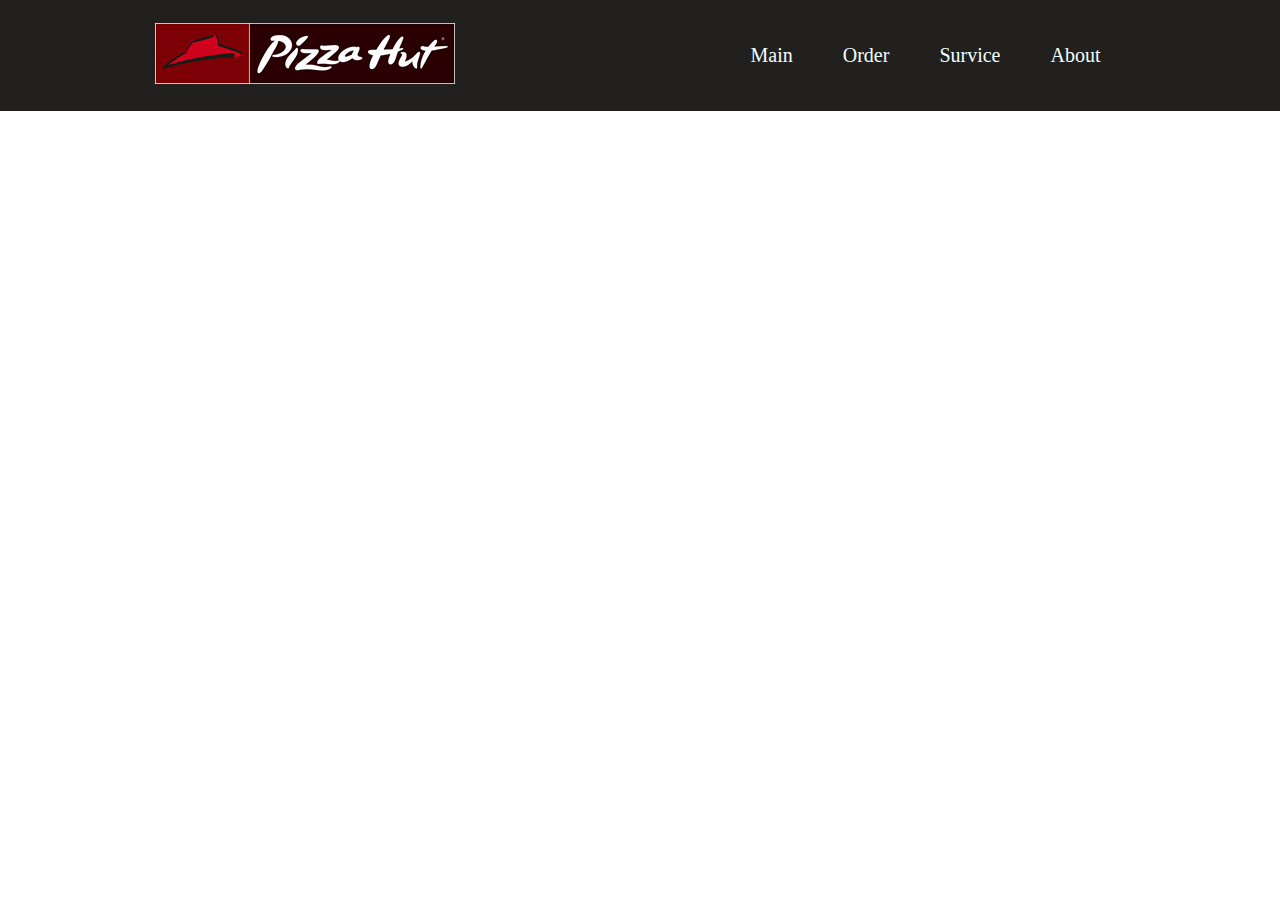
==== index.html @ 9602682c "nav bar done" ====
<!DOCTYPE html>
<html lang="en">
<head>
    <meta charset="UTF-8">
    <meta name="viewport" content="width=device-width, initial-scale=1.0">
    <title>Pizza Hut</title>
    <link rel="stylesheet" href="style.css">
</head>
<body>
    <header>
<nav>
    <div class="manu-container">

<div class="logo"><img class="logo-photo" src="pizza-hut-logo-018F2CB9A0-seeklogo.com.png"></div>

<div class="manu">
    <li class="qq">Main</li>
    <li class="qq">Order</li>
    <li class="qq">Survice</li>
    <li class="qq">About</li>

</div>



    </div>
</nav>
</header>
<main>





</main>

<footer>





</footer>



</body>
</html>
---- style.css ----
*{
    margin: 0px;
    padding: 0px;
}

.manu-container{
padding: 19px;
background-color: rgb(34, 31, 31);
list-style: none;
display: flex;
align-items: center;
justify-content: space-around;
}
.logo-photo{
width: 300px;
}
.manu{color: azure;
display: flex;

}
.qq{margin: 20px;
    padding: 5px;
font-size: 20px;
cursor: pointer;

}
.qq:hover{
    color: tomato;
}
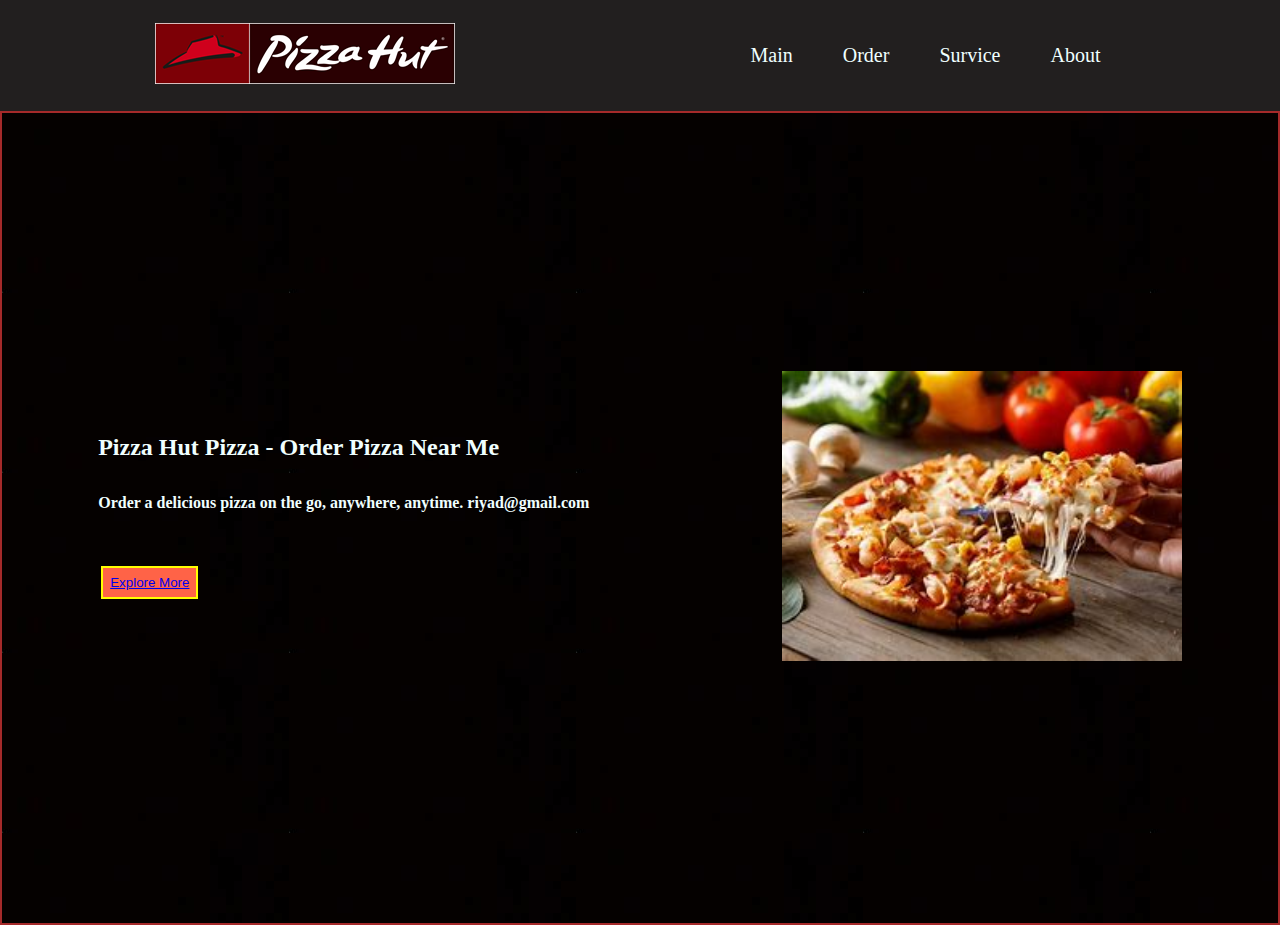
==== commit 19958001: "main bar added" ====
--- a/index.html
+++ b/index.html
@@ -7,6 +7,7 @@
     <link rel="stylesheet" href="style.css">
 </head>
 <body>
+   <!-- this is a nav bar section -->
     <header>
 <nav>
     <div class="manu-container">
@@ -21,17 +22,36 @@
 
 </div>
 
-
-
     </div>
 </nav>
 </header>
+<!-- this is the main bar -->
 <main>
+    <section>
+  <div class="banner-container">
+<div class="banner-text">
+    <h2>Pizza Hut Pizza - Order Pizza Near Me</h2><br>
+<p class="t">Order a delicious pizza on the go, anywhere, anytime. riyad@gmail.com</p><br><br>
+<button class="h" ><a href="https://www.pizzahut.co.in/menu/pizzas
+    " target="_blank">Explore More </a></button>
+</div>
+<div class="barner-photo">
+<img class="banner-img" src="OIP.jpg">
+</div>
 
 
 
 
 
+
+
+
+  </div>
+
+
+
+
+</section>
 </main>
 
 <footer>
--- a/style.css
+++ b/style.css
@@ -26,4 +26,37 @@
 }
 .qq:hover{
     color: tomato;
-}+}
+.ee{
+background-color: red;
+color: white;
+padding: 9px;
+margin: 10px;
+border: 20px;
+}
+
+.banner-img{
+    width: 400px;
+}
+.banner-container{
+display: flex;
+
+align-items: center;
+height: 90vh;
+border: 2px solid brown;
+justify-content: space-around;
+color: azure;
+background-image: url("OIP\ \(1\).jpg"),linear-gradient(45deg,rgb(8, 8, 8),rgb(53, 48, 48));
+}
+.t{
+    font-weight: bold;
+    margin-top: 15px;
+    margin-bottom: 15px;
+}
+.h{
+padding: 7px;
+margin: 3px;
+color: azure;
+background-color: tomato;
+border:2px yellow solid;
+}
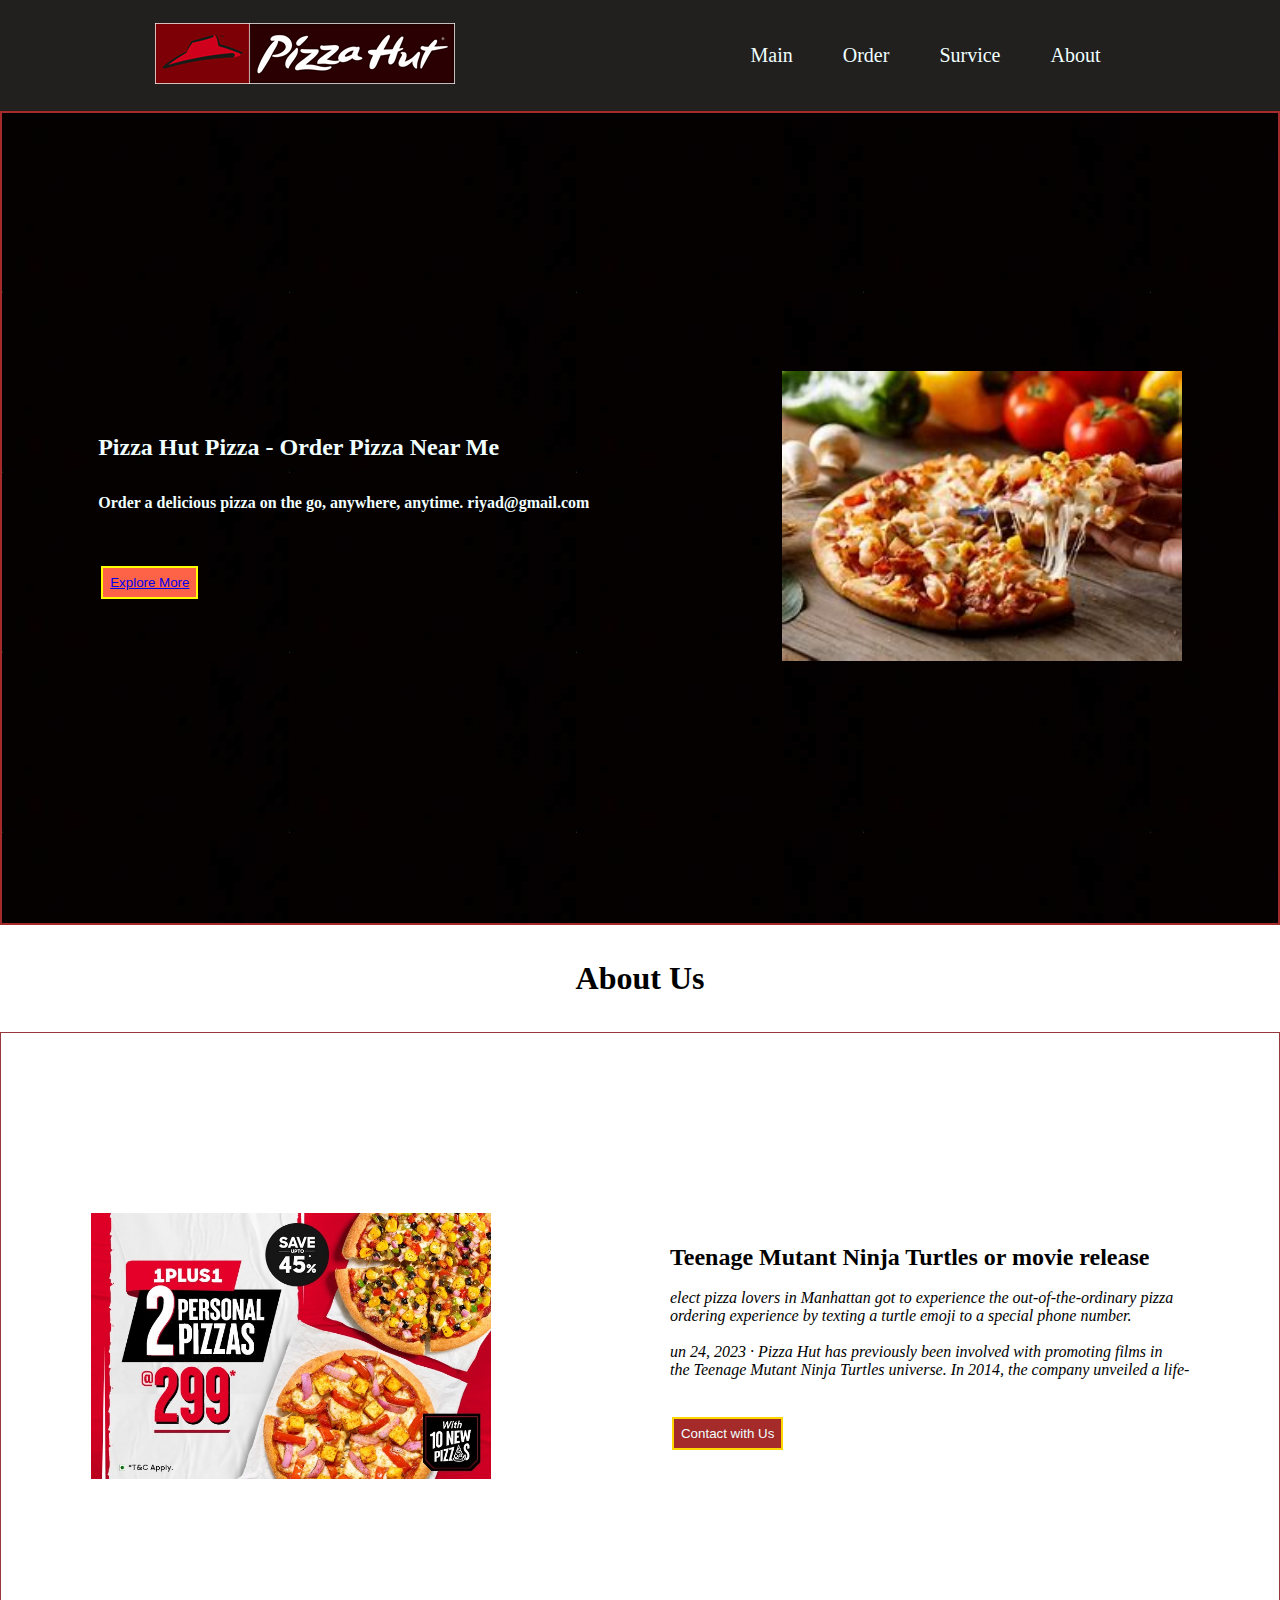
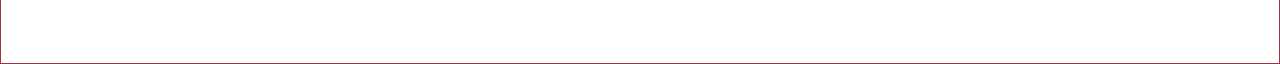
==== commit 94ec6198: "learn bar" ====
--- a/index.html
+++ b/index.html
@@ -38,20 +38,26 @@
 <div class="barner-photo">
 <img class="banner-img" src="OIP.jpg">
 </div>
-
-
-
-
-
-
-
-
   </div>
 
+</section>
+<!-- this is learn bar -->
+<section>
+<h1 class="bo">About Us</h1>
+<div class="con">
+<div class="k"> <img class="img" src="one-plus-one-personal.001f14283359b739aa8b2d95f171faaf.1.jpg">
 
+</div>
 
+<div class="a"><h2>Teenage Mutant Ninja Turtles or movie release</h2><br>
+    <p><i>elect pizza lovers in Manhattan got to experience the out-of-the-ordinary pizza<br>ordering experience by texting a turtle emoji to a special phone number.<br><br>un 24, 2023 · Pizza Hut has previously been involved with promoting films in<br> the Teenage Mutant Ninja Turtles universe. In 2014, the company unveiled a life-</i></p><br><br>
+    
+    <button class="z"> Contact with Us</button>
+</div>
+</div>
 
 </section>
+
 </main>
 
 <footer>
--- a/style.css
+++ b/style.css
@@ -60,3 +60,28 @@
 background-color: tomato;
 border:2px yellow solid;
 }
+.img{
+    width: 400px;
+}
+.con{
+    display: flex;
+    justify-content: space-around;
+    align-items: center;
+    border: 1px solid rgb(153, 54, 62);
+    height: 70vh;
+}
+.bo{
+text-align: center;
+margin: 20px;
+padding: 15px;
+
+}
+.z{  
+border: 2px solid gold;
+margin: 2px;
+padding: 7px;
+background-color: brown;
+color: azure;
+cursor: pointer;
+}
+
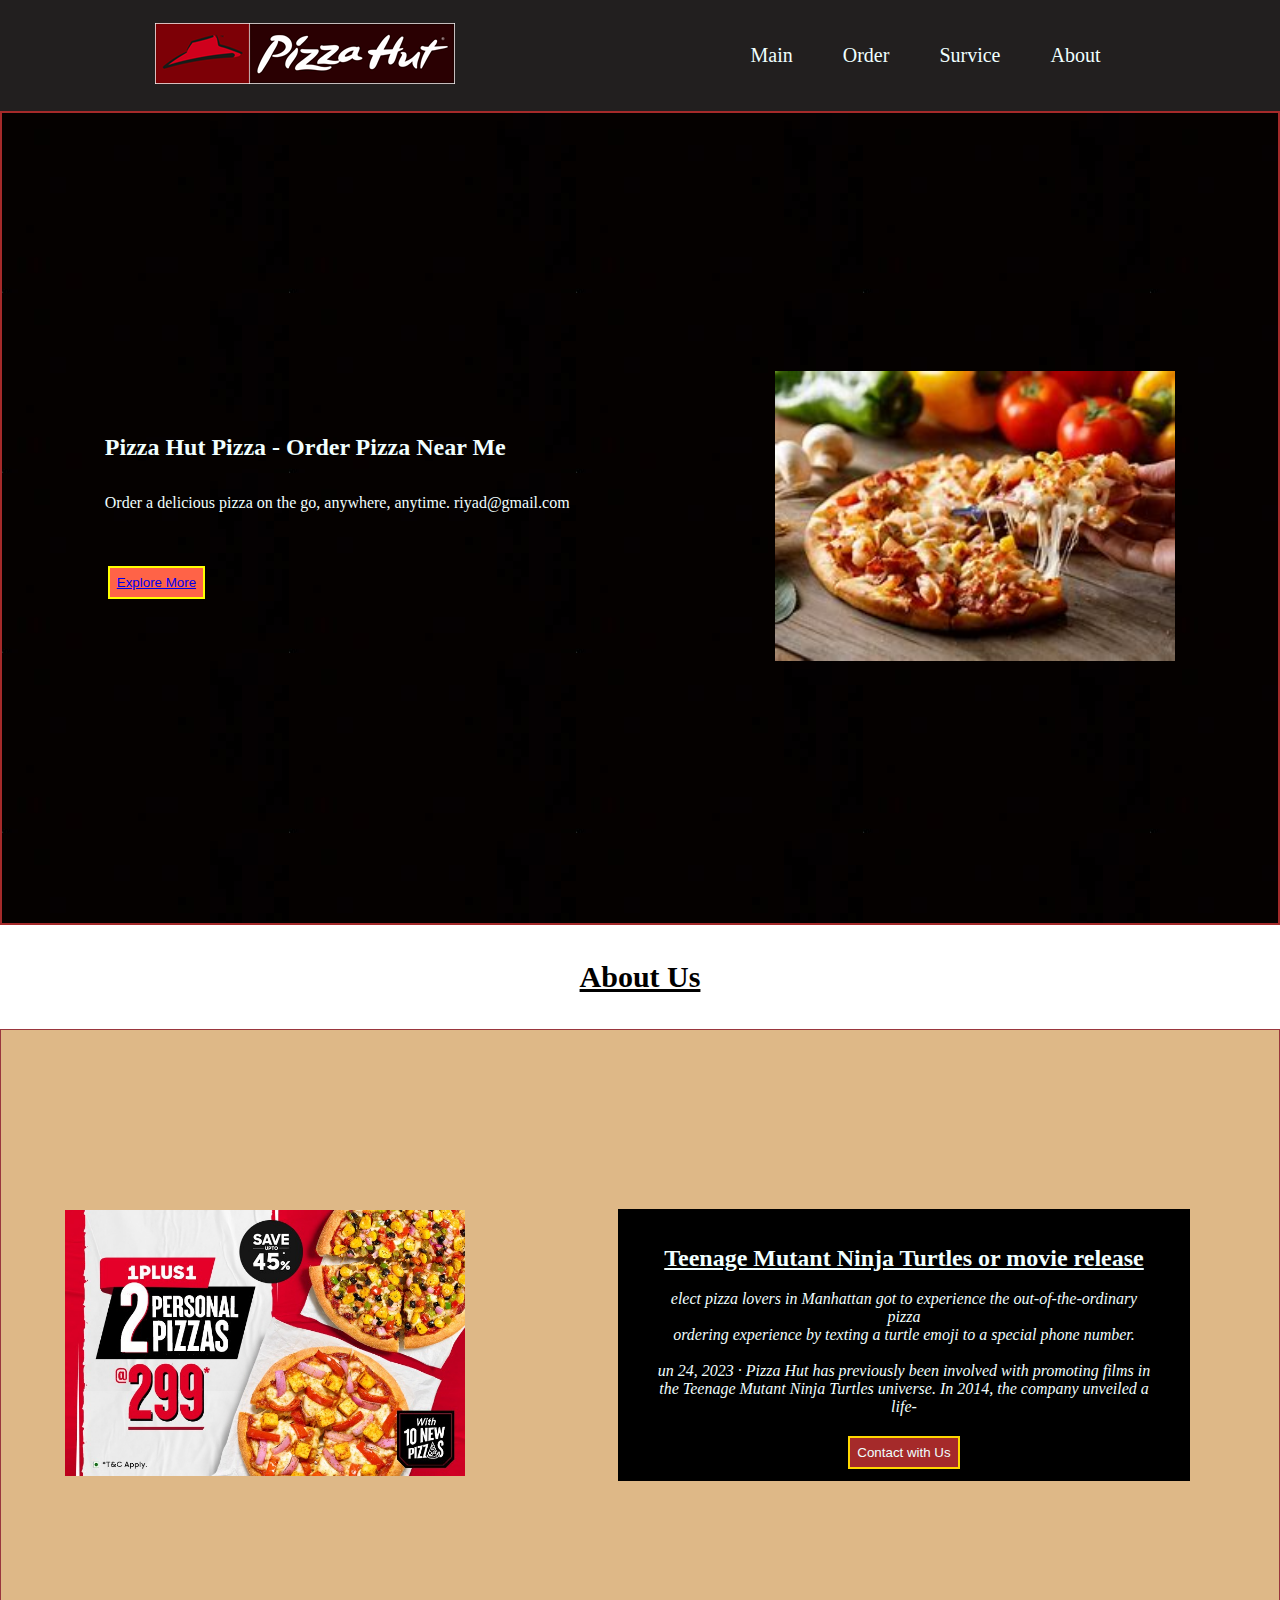
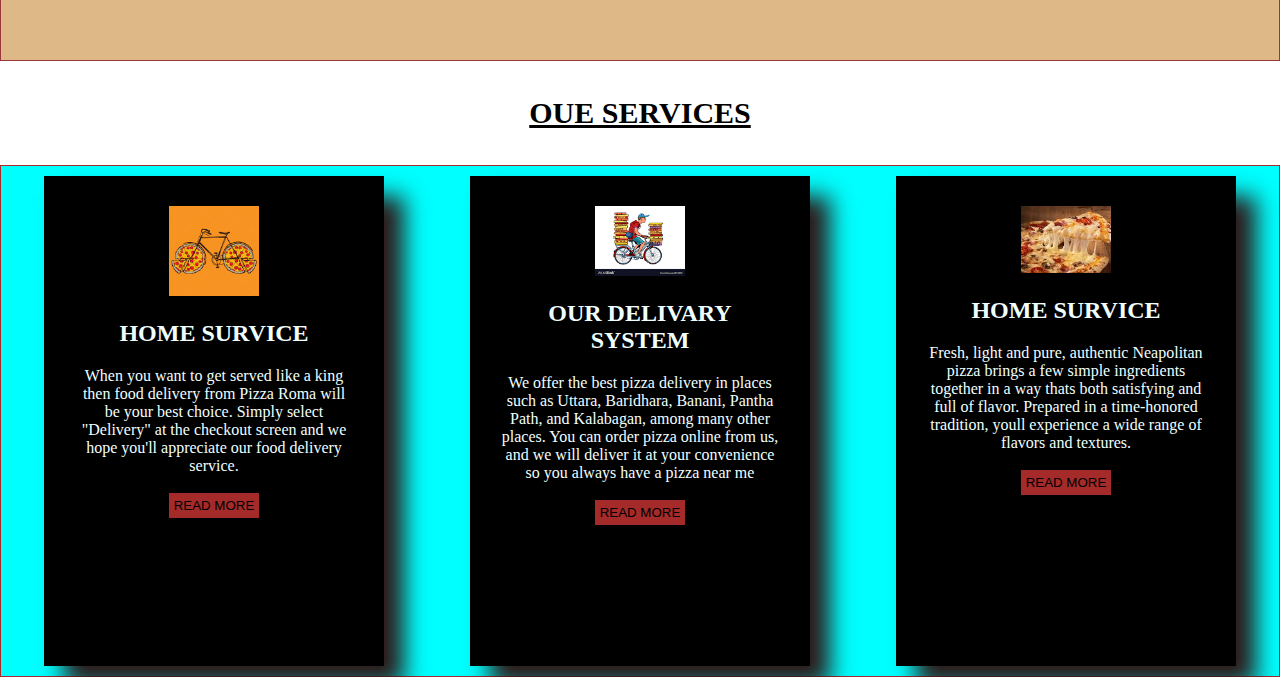
==== commit f50701ea: "survice center add" ====
--- a/index.html
+++ b/index.html
@@ -5,6 +5,7 @@
     <meta name="viewport" content="width=device-width, initial-scale=1.0">
     <title>Pizza Hut</title>
     <link rel="stylesheet" href="style.css">
+    <link rel="shortcut icon" type="x-icon"href="OIP (2).JPG">
 </head>
 <body>
    <!-- this is a nav bar section -->
@@ -15,10 +16,13 @@
 <div class="logo"><img class="logo-photo" src="pizza-hut-logo-018F2CB9A0-seeklogo.com.png"></div>
 
 <div class="manu">
+
+   
     <li class="qq">Main</li>
     <li class="qq">Order</li>
     <li class="qq">Survice</li>
     <li class="qq">About</li>
+
 
 </div>
 
@@ -43,22 +47,57 @@
 </section>
 <!-- this is learn bar -->
 <section>
-<h1 class="bo">About Us</h1>
+<h1 class="bo"><u>About Us</u></h1>
 <div class="con">
 <div class="k"> <img class="img" src="one-plus-one-personal.001f14283359b739aa8b2d95f171faaf.1.jpg">
 
 </div>
 
-<div class="a"><h2>Teenage Mutant Ninja Turtles or movie release</h2><br>
-    <p><i>elect pizza lovers in Manhattan got to experience the out-of-the-ordinary pizza<br>ordering experience by texting a turtle emoji to a special phone number.<br><br>un 24, 2023 · Pizza Hut has previously been involved with promoting films in<br> the Teenage Mutant Ninja Turtles universe. In 2014, the company unveiled a life-</i></p><br><br>
+<div class="a"><h2><u>Teenage Mutant Ninja Turtles or movie release</u></h2><br>
+    <p><i>elect pizza lovers in Manhattan got to experience the out-of-the-ordinary pizza<br>ordering experience by texting a turtle emoji to a special phone number.<br><br>un 24, 2023 · Pizza Hut has previously been involved with promoting films in<br> the Teenage Mutant Ninja Turtles universe. In 2014, the company unveiled a life-</i></p><br>
     
     <button class="z"> Contact with Us</button>
 </div>
+
+
+</div>
+</section>
+<!-- servius start from here -->
+<section>
+    <h1 class="nn"><u>OUE SERVICES</u></h1>
+<div class="mn"> 
+
+    <div class="first">   
+        <img class="pg" src="im.png">
+        <h2 class="aa">HOME SURVICE</h2>
+        <p class="ab">When you want to get served like a king then food delivery from Pizza Roma will be your best choice.
+            Simply select "Delivery" at the checkout screen and we hope you'll appreciate our food delivery service.</p>
+            <button class="butt">READ MORE</button>
+        </div>
+        
+        <div class="first">   
+            <img class="pg" src="images (1).png">
+            <h2 class="aa">OUR DELIVARY SYSTEM</h2>
+            <p class="ab"> We offer the best pizza delivery in places such as Uttara, Baridhara, Banani, Pantha Path, and Kalabagan, among many other places. You can order pizza online from us, and we will deliver it at your convenience so you always have a pizza near me</p>
+                <button class="butt">READ MORE</button>
+            </div>
+
+            <div class="first">   
+                <img class="pg" src="images.jpg">
+                <h2 class="aa">HOME SURVICE</h2>
+                <p class="ab">Fresh, light and pure, authentic Neapolitan pizza brings a few simple ingredients together in a way thats both satisfying and full of flavor. Prepared in a time-honored tradition, youll experience a wide range of flavors and textures.</p>
+                    <button class="butt">READ MORE</button>
+                </div>
+
+
+</div>
+
 </div>
 
 </section>
 
 </main>
+
 
 <footer>
 
--- a/style.css
+++ b/style.css
@@ -48,10 +48,10 @@
 color: azure;
 background-image: url("OIP\ \(1\).jpg"),linear-gradient(45deg,rgb(8, 8, 8),rgb(53, 48, 48));
 }
-.t{
-    font-weight: bold;
-    margin-top: 15px;
+
+.t{  margin-top: 15px;
     margin-bottom: 15px;
+    
 }
 .h{
 padding: 7px;
@@ -59,7 +59,9 @@
 color: azure;
 background-color: tomato;
 border:2px yellow solid;
+
 }
+
 .img{
     width: 400px;
 }
@@ -69,11 +71,14 @@
     align-items: center;
     border: 1px solid rgb(153, 54, 62);
     height: 70vh;
+    background-color: burlywood;
 }
 .bo{
 text-align: center;
 margin: 20px;
 padding: 15px;
+font-size: 30px;
+
 
 }
 .z{  
@@ -84,4 +89,56 @@
 color: azure;
 cursor: pointer;
 }
+.z:hover{color: rgb(107, 96, 117);}
+.first{
+height: 230px;
+width: 300px;
+box-shadow: 20px 20px 22px rgb(46, 24, 24);
+padding: 20px;
+height: 50vh;
+background-color: black;
+color: azure;
+margin: 10px 10px;
+text-align: center;
 
+}
+.pg{
+width: 90px; 
+margin: 10px;
+
+}
+.mn{display: flex;
+    justify-content: space-around;
+    border:  1px solid  brown;
+    background-color: aqua;
+}
+
+.butt{
+background-color: brown;
+padding: 5px;
+margin: 6px;
+border: 2px solid black;
+cursor: pointer;
+}
+.butt:hover{
+    color: aqua;
+}
+.aa{padding: 10px;}
+.ab{padding: 10px;}
+
+.nn{
+
+text-align: center;
+margin: 20px;
+padding: 15px;
+font-size: 30px;
+}
+.a{background-color: black;
+height: 200px;
+width: 500px;
+color: azure;
+padding: 36px;
+margin: 25px;
+text-align: center;
+
+}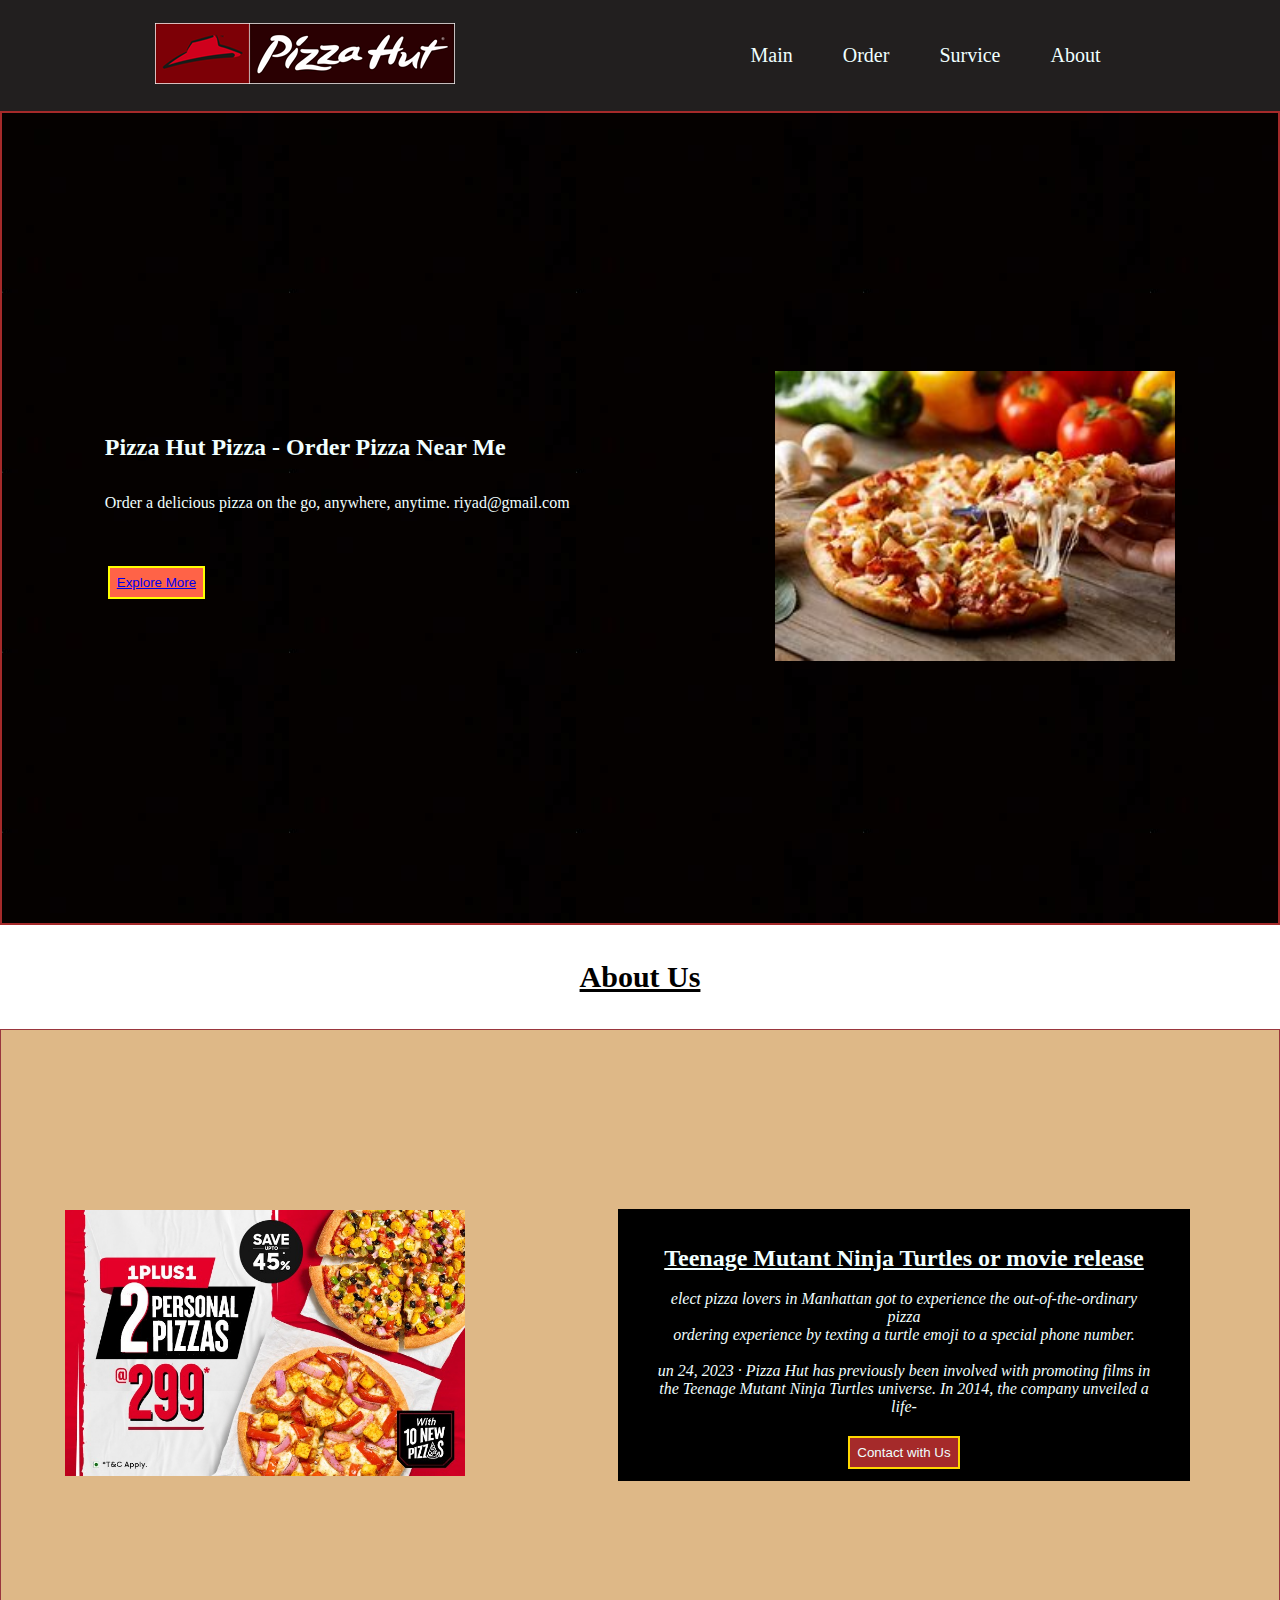
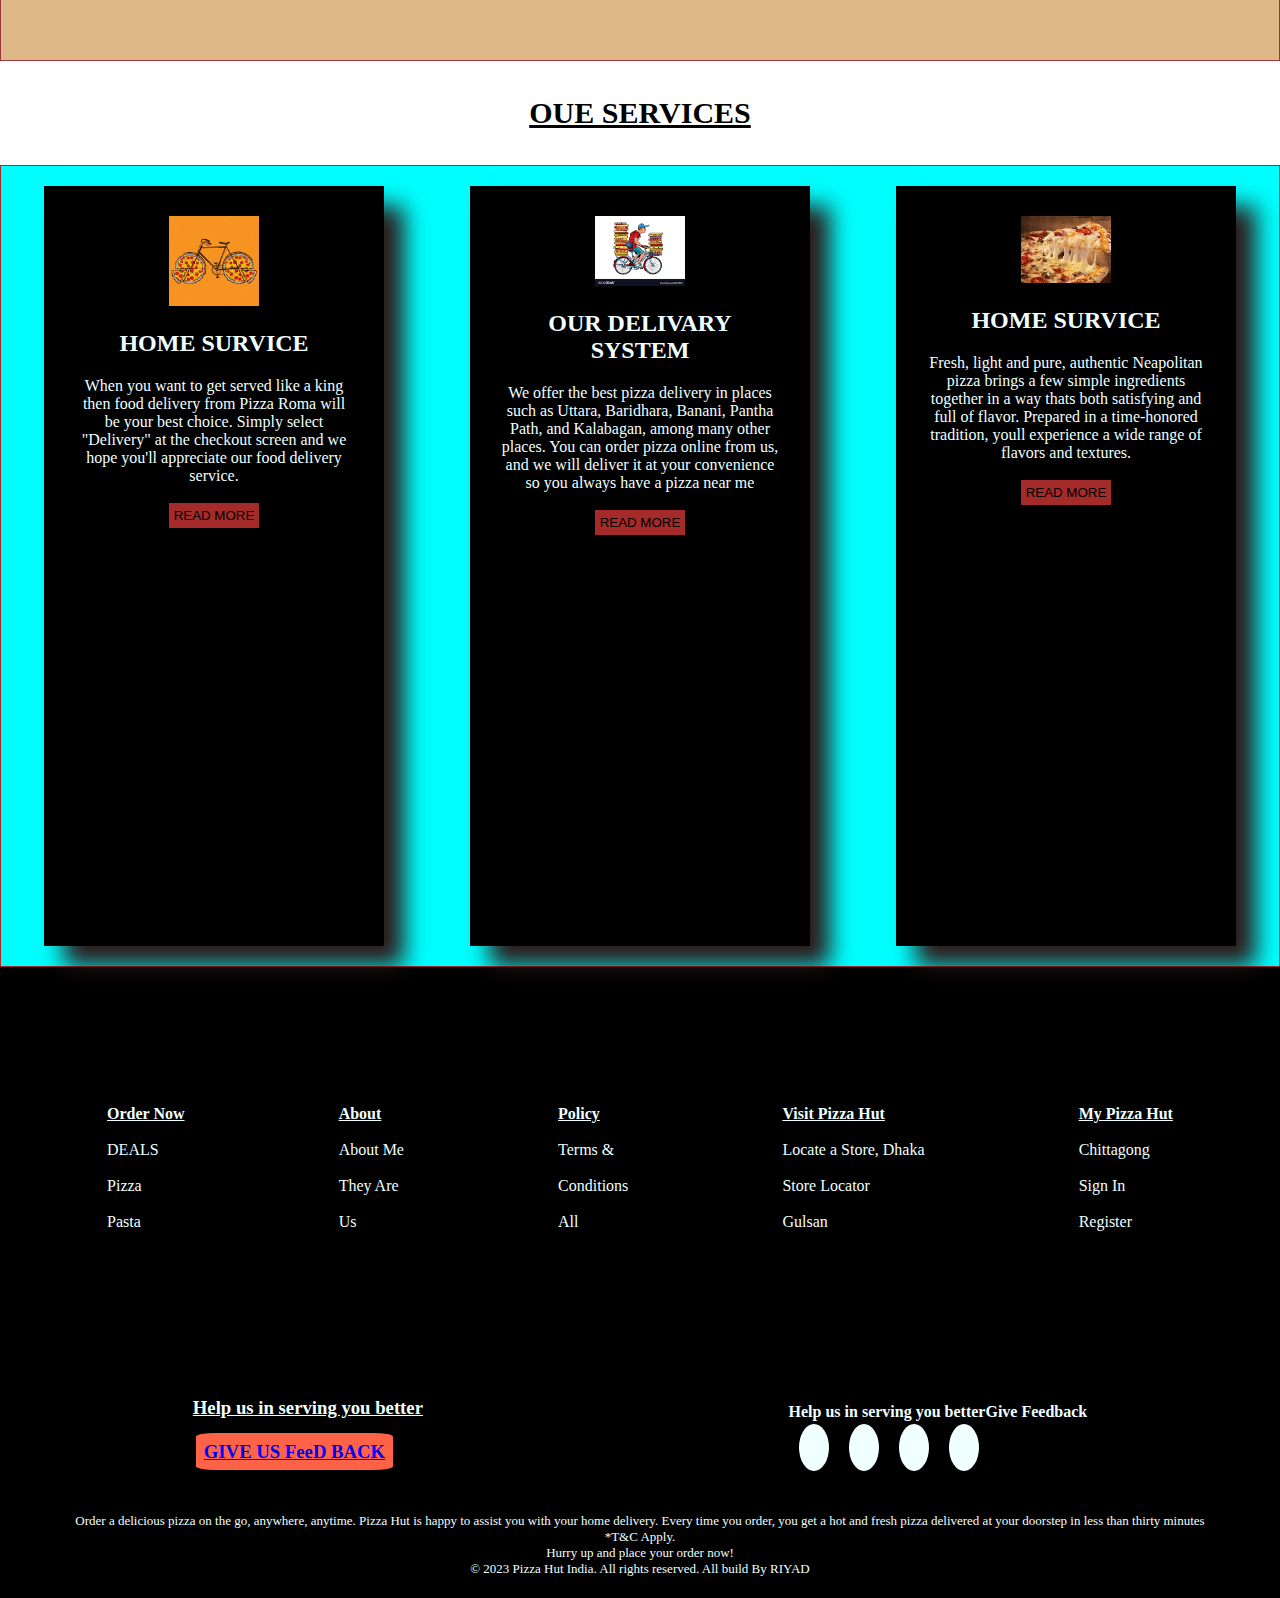
==== commit f623f0e7: "last added" ====
--- a/index.html
+++ b/index.html
@@ -6,6 +6,7 @@
     <title>Pizza Hut</title>
     <link rel="stylesheet" href="style.css">
     <link rel="shortcut icon" type="x-icon"href="OIP (2).JPG">
+    <link rel="stylesheet" href="https://cdnjs.cloudflare.com/ajax/libs/font-awesome/6.4.0/css/all.min.css" integrity="sha512-iecdLmaskl7CVkqkXNQ/ZH/XLlvWZOJyj7Yy7tcenmpD1ypASozpmT/E0iPtmFIB46ZmdtAc9eNBvH0H/ZpiBw==" crossorigin="anonymous" referrerpolicy="no-referrer" />
 </head>
 <body>
    <!-- this is a nav bar section -->
@@ -98,8 +99,76 @@
 
 </main>
 
+<footer>
+    <!-- last footer add -->
 
-<footer>
+<section>
+<div class="last">
+
+    <div class="zx"><h4><u>Order Now</u></h4><br>
+    
+    <p>DEALS</p><br>
+    <p>Pizza</p><br>
+    <p>Pasta</p><br>
+    
+    </div>
+    <div class="zx"><h4><u>About</u></h4><br>
+        <p>About Me</p><br>
+        <p>They Are</p><br>
+        <p>Us</p><br>
+    </div>
+    <div class="zx"><h4><u>Policy</u></h4><br>
+        <p>Terms & </p><br>
+        <p>Conditions</p><br>
+        <p>All</p><br>
+    </div>
+    <div class="zx"><u><h4>Visit Pizza Hut</u></h4><br>
+        <p>Locate a Store,
+            Dhaka
+            </p><br>
+        <p>Store Locator</p><br>
+        <p>Gulsan</p><br>
+    </div>
+    <div class="zx"><h4><u>My Pizza Hut</u></h4><br>
+    
+        <p>Chittagong</p><br>
+        <p>Sign In</p><br>
+        
+        <p>Register</p><br>
+
+        </div>
+
+</div>
+
+<div class="ttt">
+<div class="mmn">
+    <h3><u>Help us in serving you better</u><h3><br> <a class="asd" href="https://www.pizzahut.co.in/menu/pizzas" target="_blank">GIVE US FeeD BACK</a> 
+</div>
+<div class="riy">
+   <h4> Help us in serving you betterGive Feedback</h4><br>
+
+   <div class="nun" >
+   <a href="https://www.facebook.com/"><i class="fa-brands fa-facebook"> </i></a>
+   <a href="https://www.google.com/"><i class="fa-brands fa-google"></i></a>
+   <a href="https://www.bing.com/"><i class="fa-brands fa-instagram"></i></a>
+   <a href="https://www.youtube.com/"><i class="fa-brands fa-youtube"></i></a>
+   </div>
+</div>
+</div>
+<div class="lll">
+    <p>Order a delicious pizza on the go, anywhere, anytime. Pizza Hut is happy to assist you with your home delivery. Every time you order, you get a hot and fresh pizza delivered at your doorstep in less than thirty minutes</p>
+    <p>*T&C Apply.</p>
+    <p>Hurry up and place your order now!</p>
+    <p>© 2023 Pizza Hut India. All rights reserved. All build By RIYAD</p>
+</div>
+</section>
+
+
+    
+
+
+
+
 
 
 
--- a/style.css
+++ b/style.css
@@ -89,16 +89,16 @@
 color: azure;
 cursor: pointer;
 }
-.z:hover{color: rgb(107, 96, 117);}
+.z:hover{color:aqua;}
 .first{
-height: 230px;
+height: 150px;
 width: 300px;
 box-shadow: 20px 20px 22px rgb(46, 24, 24);
 padding: 20px;
-height: 50vh;
+height: 80vh;
 background-color: black;
 color: azure;
-margin: 10px 10px;
+margin: 20px 20px;
 text-align: center;
 
 }
@@ -110,7 +110,8 @@
 .mn{display: flex;
     justify-content: space-around;
     border:  1px solid  brown;
-    background-color: aqua;
+    background-color: aqua;  
+    
 }
 
 .butt{
@@ -140,5 +141,61 @@
 padding: 36px;
 margin: 25px;
 text-align: center;
-
-}+}
+.last{
+
+display: flex;
+justify-content: space-around;
+align-items: center;
+background-color: black;
+color: azure;
+padding: 30px;
+height: 40vh;
+
+}
+.ttt{ display: flex;
+justify-content: space-around;
+align-items: center;background-color: black;
+color: azure;
+padding: 10px;
+
+}
+.nun>a {
+   padding: 15px;
+   margin: 10px;
+   text-decoration: none;
+   background-color: azure;
+   border-radius: 50%;
+  }
+.fa-facebook{color:#3B5998;
+background-color: azure;
+}
+.fa-google {
+    background:  white;
+    color:#1c9c22;
+  }
+  .fa-instagram{
+    background-color: greenyellow;
+    color: red;
+  }
+  .fa-youtube {
+    background: white;
+    color: rgb(219, 13, 13);
+  }
+  .nun a i{font-size: 1em;}
+  .asd{
+padding: 8px;
+margin: 3px;
+border-radius: 10%;
+background-color: tomato;
+  }
+  .lll{
+padding: 40px;
+justify-content: center;
+text-align: center;
+height: 5vh;
+background-color: black;
+color: azure;
+font-size: small;
+  }
+  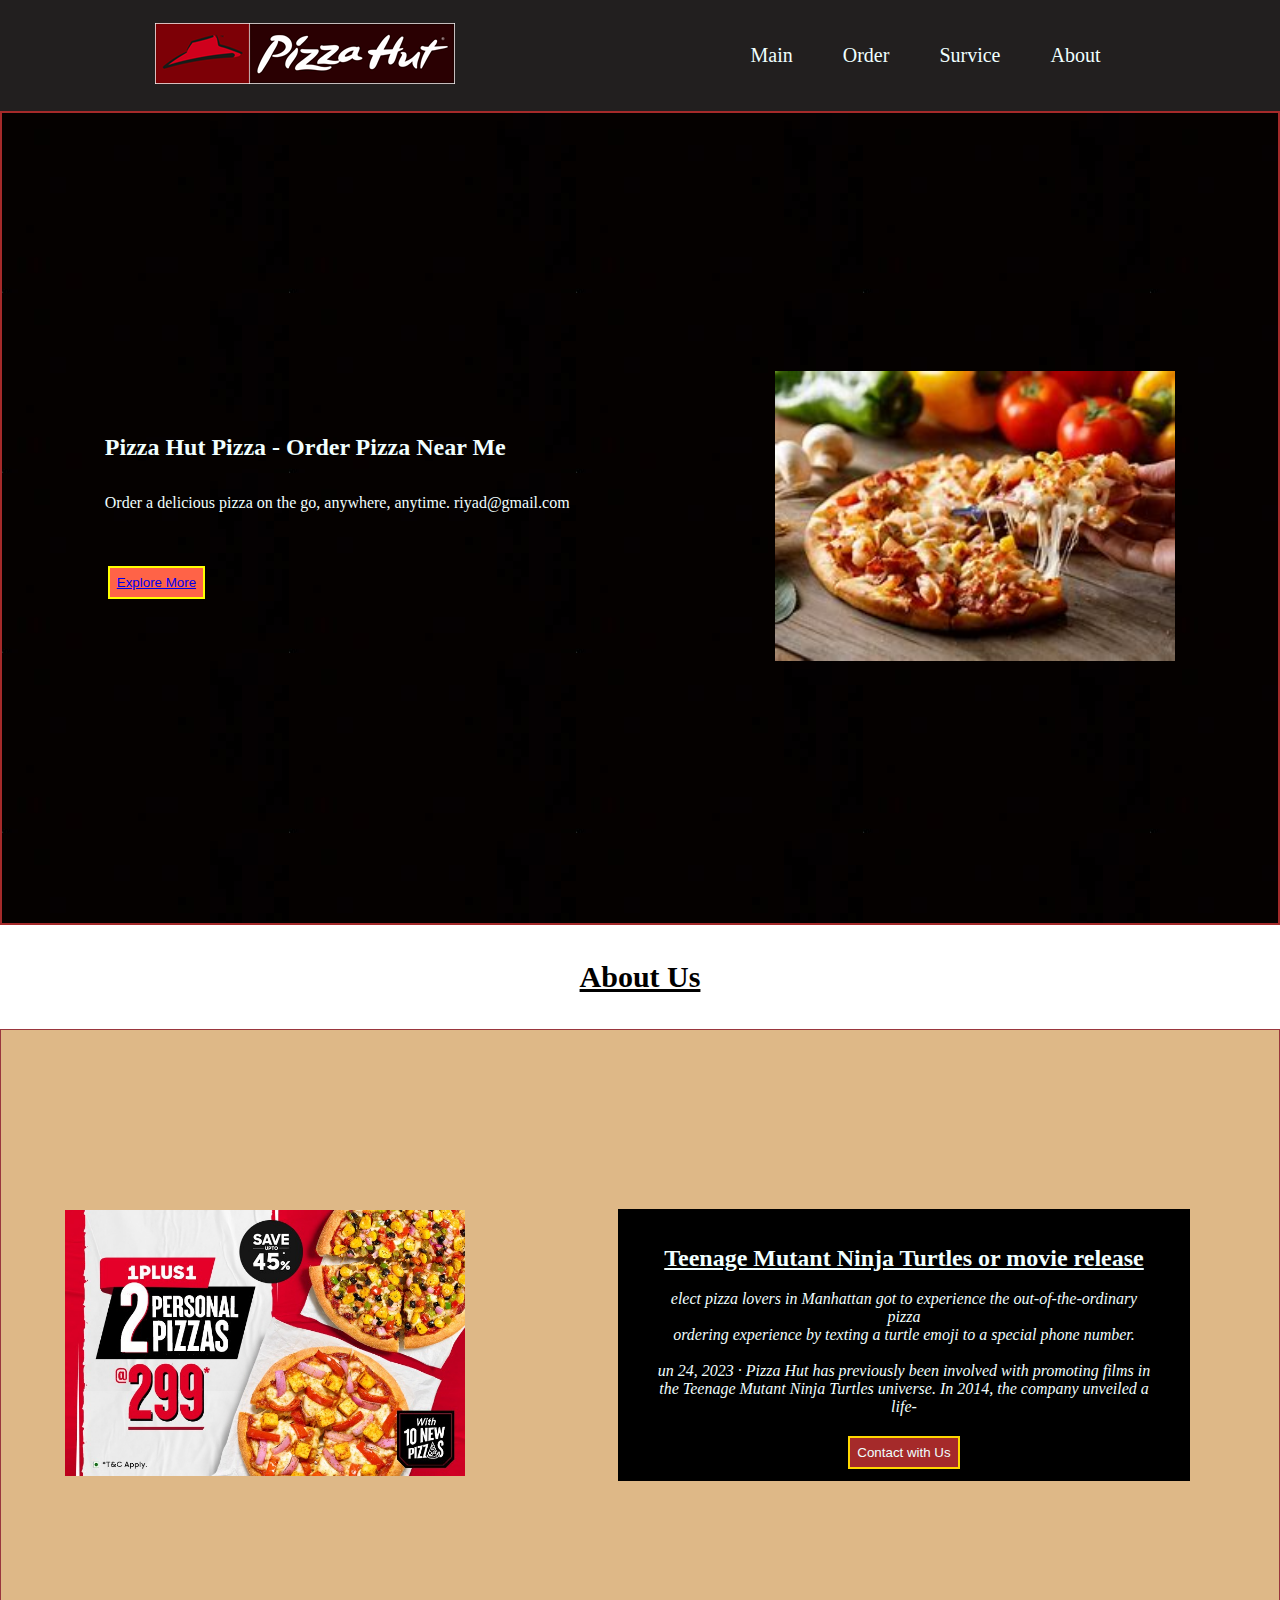
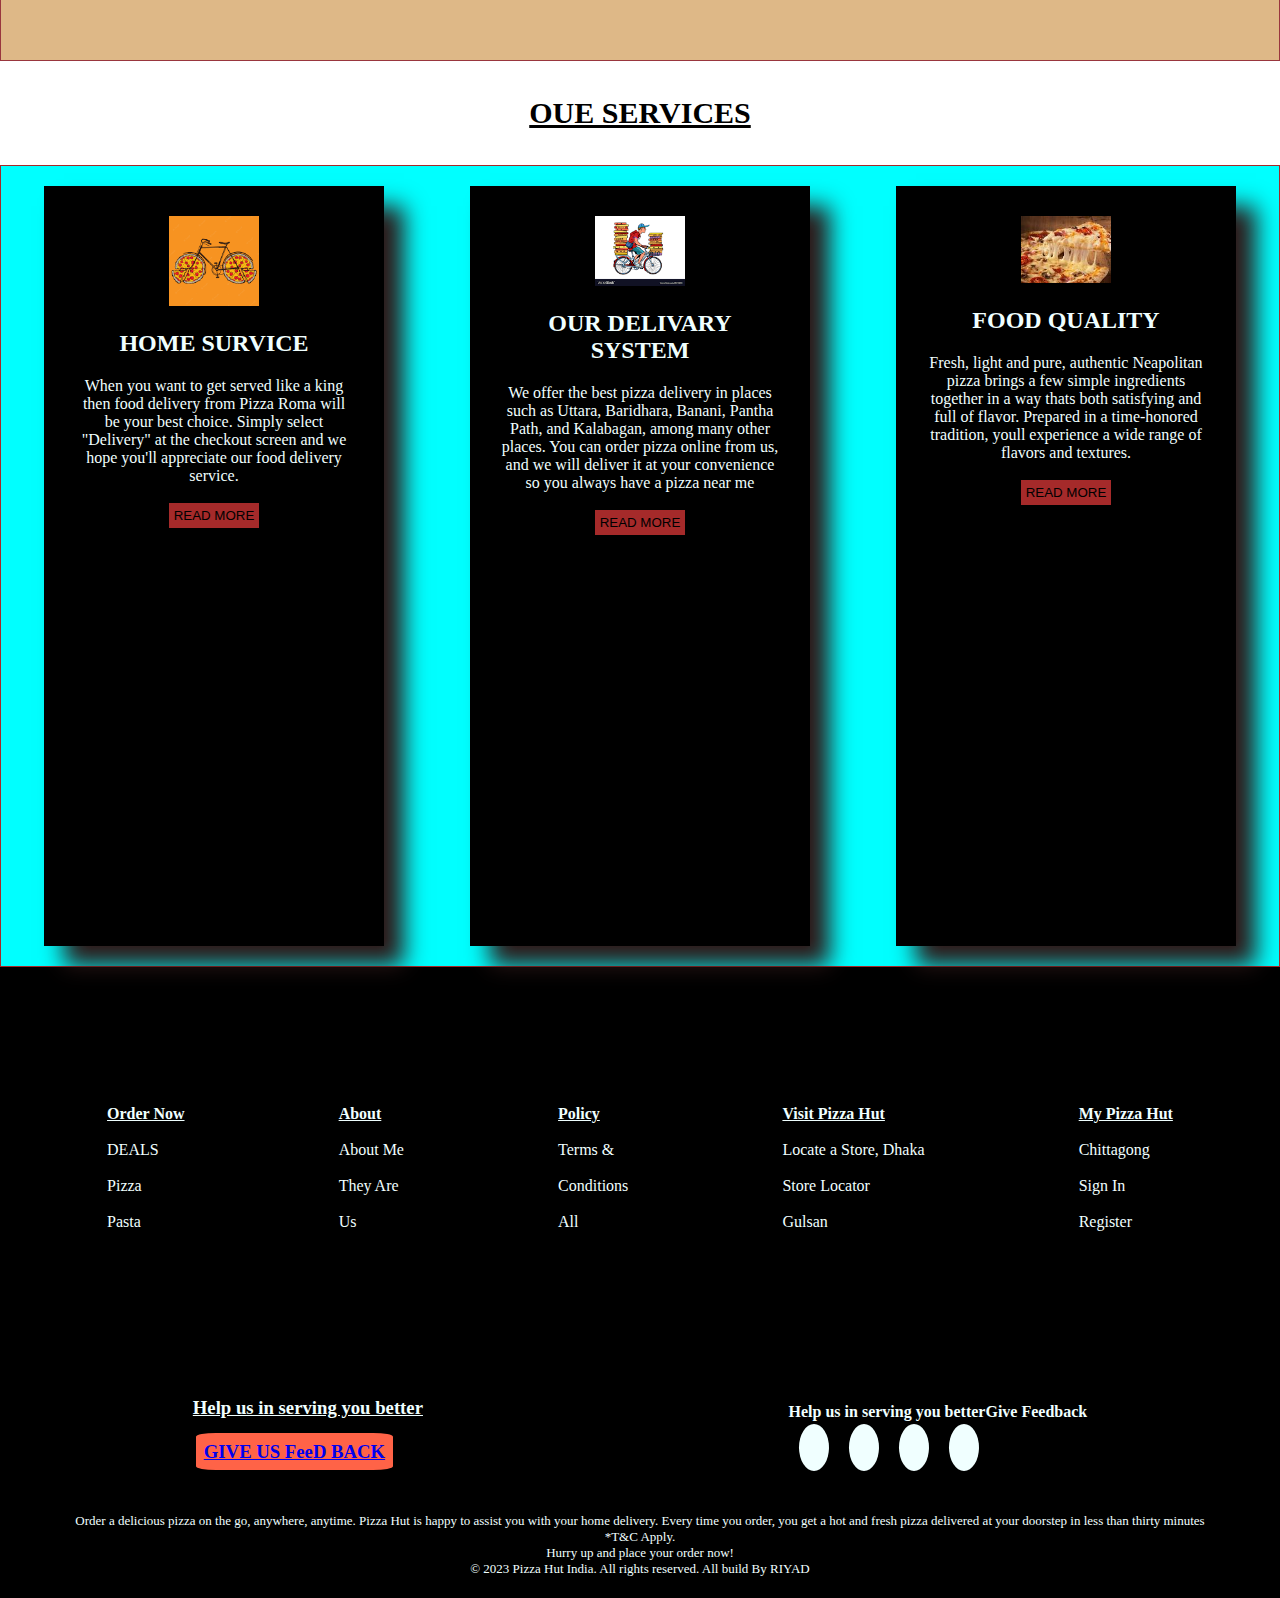
==== commit e61b28f5: "spaling add" ====
--- a/index.html
+++ b/index.html
@@ -85,7 +85,7 @@
 
             <div class="first">   
                 <img class="pg" src="images.jpg">
-                <h2 class="aa">HOME SURVICE</h2>
+                <h2 class="aa">FOOD QUALITY</h2>
                 <p class="ab">Fresh, light and pure, authentic Neapolitan pizza brings a few simple ingredients together in a way thats both satisfying and full of flavor. Prepared in a time-honored tradition, youll experience a wide range of flavors and textures.</p>
                     <button class="butt">READ MORE</button>
                 </div>
